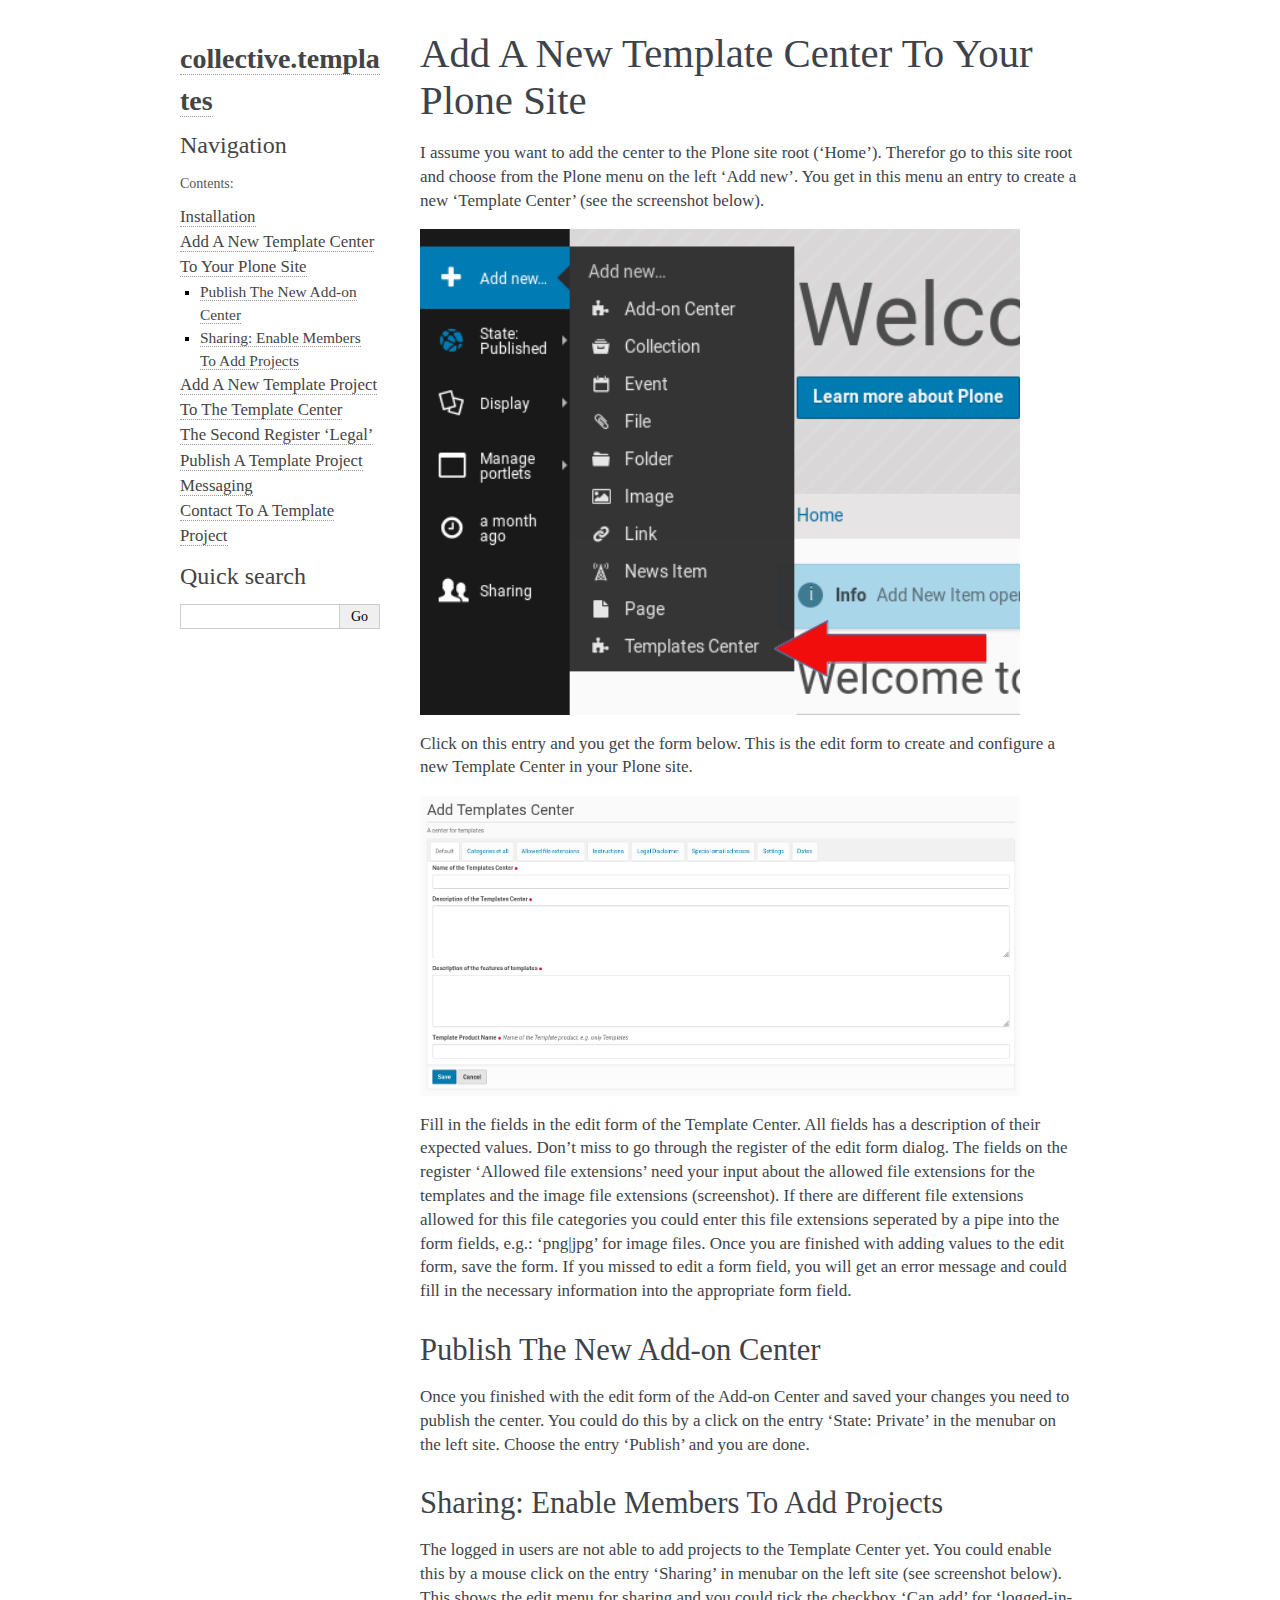
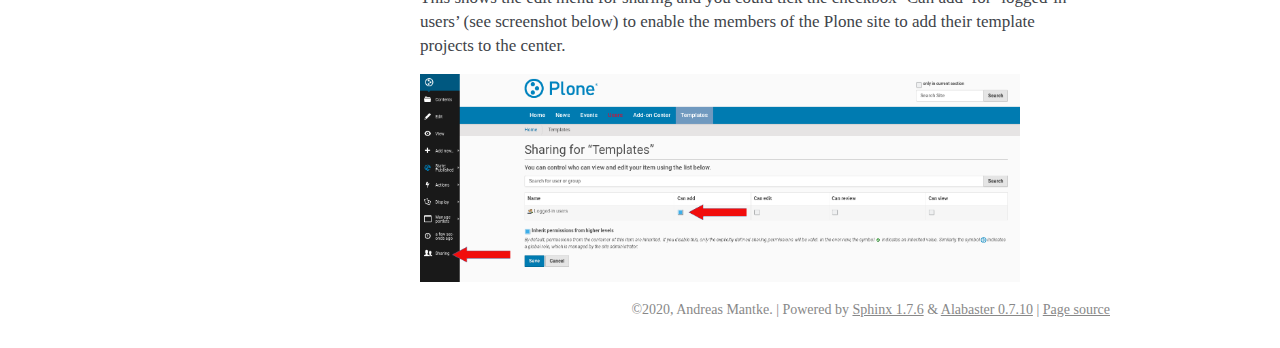
==== docs/html/addnewtemplatecenter.html @ b794615c "Add new documentation in html file format." ====
<!DOCTYPE html PUBLIC "-//W3C//DTD XHTML 1.0 Transitional//EN"
  "http://www.w3.org/TR/xhtml1/DTD/xhtml1-transitional.dtd">

<html xmlns="http://www.w3.org/1999/xhtml">
  <head>
    <meta http-equiv="X-UA-Compatible" content="IE=Edge" />
    <meta http-equiv="Content-Type" content="text/html; charset=utf-8" />
    <title>Add A New Template Center To Your Plone Site &#8212; collective.templates 1.2 documentation</title>
    <link rel="stylesheet" href="_static/alabaster.css" type="text/css" />
    <link rel="stylesheet" href="_static/pygments.css" type="text/css" />
    <script type="text/javascript" id="documentation_options" data-url_root="./" src="_static/documentation_options.js"></script>
    <script type="text/javascript" src="_static/jquery.js"></script>
    <script type="text/javascript" src="_static/underscore.js"></script>
    <script type="text/javascript" src="_static/doctools.js"></script>
    <link rel="index" title="Index" href="genindex.html" />
    <link rel="search" title="Search" href="search.html" />
    <link rel="next" title="Add A New Template Project To The Template Center" href="addnewtemplateproject.html" />
    <link rel="prev" title="Installation" href="installation.html" />
   
  <link rel="stylesheet" href="_static/custom.css" type="text/css" />
  
  
  <meta name="viewport" content="width=device-width, initial-scale=0.9, maximum-scale=0.9" />

  </head><body>
  

    <div class="document">
      <div class="documentwrapper">
        <div class="bodywrapper">
          <div class="body" role="main">
            
  <div class="section" id="add-a-new-template-center-to-your-plone-site">
<h1>Add A New Template Center To Your Plone Site<a class="headerlink" href="#add-a-new-template-center-to-your-plone-site" title="Permalink to this headline">¶</a></h1>
<p>I assume you want to add the center to the Plone site root (‘Home’). Therefor go to this site root and
choose from the Plone menu on the left ‘Add new’. You get in this menu an entry to create a new
‘Template Center’ (see the screenshot below).</p>
<a class="reference internal image-reference" href="_images/create_template_center.png"><img alt="_images/create_template_center.png" src="_images/create_template_center.png" style="width: 600px;" /></a>
<p>Click on this entry and you get the form below. This is the edit form to create and configure a new
Template Center in your Plone site.</p>
<a class="reference internal image-reference" href="_images/template_center_form1.png"><img alt="_images/template_center_form1.png" src="_images/template_center_form1.png" style="width: 600px;" /></a>
<p>Fill in the fields in the edit form of the Template Center. All fields has a description of their expected values.
Don’t miss to go through the register of the edit form dialog. The fields on the register ‘Allowed file extensions’
need your input about the allowed file extensions for the templates and the image file extensions (screenshot).
If there are different file extensions allowed for this file categories you could enter
this file extensions seperated by a pipe into the form fields, e.g.: ‘png|jpg’ for image files.
Once you are finished with adding values to the edit form, save the form. If you missed to edit a form field,
you will get an error message and could fill in the necessary information into the appropriate form field.</p>
<div class="section" id="publish-the-new-add-on-center">
<h2>Publish The New Add-on Center<a class="headerlink" href="#publish-the-new-add-on-center" title="Permalink to this headline">¶</a></h2>
<p>Once you finished with the edit form of the Add-on Center and saved your changes you need to publish the center.
You could do this by a click on the entry ‘State: Private’ in the menubar on the left site. Choose the entry ‘Publish’
and you are done.</p>
</div>
<div class="section" id="sharing-enable-members-to-add-projects">
<h2>Sharing: Enable Members To Add Projects<a class="headerlink" href="#sharing-enable-members-to-add-projects" title="Permalink to this headline">¶</a></h2>
<p>The logged in users are not able to add projects to the Template Center yet. You could enable this by a mouse click
on the entry ‘Sharing’ in menubar on the left site (see screenshot below). This shows the edit menu for sharing
and you could tick the checkbox ‘Can add’ for ‘logged-in-users’ (see screenshot below) to enable the members of
the Plone site to add their template projects to the center.</p>
<a class="reference internal image-reference" href="_images/template_center_sharing.png"><img alt="_images/template_center_sharing.png" src="_images/template_center_sharing.png" style="width: 600px;" /></a>
</div>
</div>


          </div>
        </div>
      </div>
      <div class="sphinxsidebar" role="navigation" aria-label="main navigation">
        <div class="sphinxsidebarwrapper">
<h1 class="logo"><a href="index.html">collective.templates</a></h1>








<h3>Navigation</h3>
<p class="caption"><span class="caption-text">Contents:</span></p>
<ul class="current">
<li class="toctree-l1"><a class="reference internal" href="installation.html">Installation</a></li>
<li class="toctree-l1 current"><a class="current reference internal" href="#">Add A New Template Center To Your Plone Site</a><ul>
<li class="toctree-l2"><a class="reference internal" href="#publish-the-new-add-on-center">Publish The New Add-on Center</a></li>
<li class="toctree-l2"><a class="reference internal" href="#sharing-enable-members-to-add-projects">Sharing: Enable Members To Add Projects</a></li>
</ul>
</li>
<li class="toctree-l1"><a class="reference internal" href="addnewtemplateproject.html">Add A New Template Project To The Template Center</a></li>
<li class="toctree-l1"><a class="reference internal" href="addnewtemplateproject.html#the-second-register-legal">The Second Register ‘Legal’</a></li>
<li class="toctree-l1"><a class="reference internal" href="publishtemplateproject.html">Publish A Template Project</a></li>
<li class="toctree-l1"><a class="reference internal" href="messaging.html">Messaging</a></li>
<li class="toctree-l1"><a class="reference internal" href="contacttotemplateproject.html">Contact To A Template Project</a></li>
</ul>

<div class="relations">
<h3>Related Topics</h3>
<ul>
  <li><a href="index.html">Documentation overview</a><ul>
      <li>Previous: <a href="installation.html" title="previous chapter">Installation</a></li>
      <li>Next: <a href="addnewtemplateproject.html" title="next chapter">Add A New Template Project To The Template Center</a></li>
  </ul></li>
</ul>
</div>
<div id="searchbox" style="display: none" role="search">
  <h3>Quick search</h3>
    <div class="searchformwrapper">
    <form class="search" action="search.html" method="get">
      <input type="text" name="q" />
      <input type="submit" value="Go" />
      <input type="hidden" name="check_keywords" value="yes" />
      <input type="hidden" name="area" value="default" />
    </form>
    </div>
</div>
<script type="text/javascript">$('#searchbox').show(0);</script>
        </div>
      </div>
      <div class="clearer"></div>
    </div>
    <div class="footer">
      &copy;2020, Andreas Mantke.
      
      |
      Powered by <a href="http://sphinx-doc.org/">Sphinx 1.7.6</a>
      &amp; <a href="https://github.com/bitprophet/alabaster">Alabaster 0.7.10</a>
      
      |
      <a href="_sources/addnewtemplatecenter.rst.txt"
          rel="nofollow">Page source</a>
    </div>

    

    
  </body>
</html>
---- docs/html/_static/alabaster.css ----
@import url("basic.css");

/* -- page layout ----------------------------------------------------------- */

body {
    font-family: 'goudy old style', 'minion pro', 'bell mt', Georgia, 'Hiragino Mincho Pro', serif;
    font-size: 17px;
    background-color: #fff;
    color: #000;
    margin: 0;
    padding: 0;
}


div.document {
    width: 940px;
    margin: 30px auto 0 auto;
}

div.documentwrapper {
    float: left;
    width: 100%;
}

div.bodywrapper {
    margin: 0 0 0 220px;
}

div.sphinxsidebar {
    width: 220px;
    font-size: 14px;
    line-height: 1.5;
}

hr {
    border: 1px solid #B1B4B6;
}

div.body {
    background-color: #fff;
    color: #3E4349;
    padding: 0 30px 0 30px;
}

div.body > .section {
    text-align: left;
}

div.footer {
    width: 940px;
    margin: 20px auto 30px auto;
    font-size: 14px;
    color: #888;
    text-align: right;
}

div.footer a {
    color: #888;
}

p.caption {
    font-family: inherit;
    font-size: inherit;
}


div.relations {
    display: none;
}


div.sphinxsidebar a {
    color: #444;
    text-decoration: none;
    border-bottom: 1px dotted #999;
}

div.sphinxsidebar a:hover {
    border-bottom: 1px solid #999;
}

div.sphinxsidebarwrapper {
    padding: 18px 10px;
}

div.sphinxsidebarwrapper p.logo {
    padding: 0;
    margin: -10px 0 0 0px;
    text-align: center;
}

div.sphinxsidebarwrapper h1.logo {
    margin-top: -10px;
    text-align: center;
    margin-bottom: 5px;
    text-align: left;
}

div.sphinxsidebarwrapper h1.logo-name {
    margin-top: 0px;
}

div.sphinxsidebarwrapper p.blurb {
    margin-top: 0;
    font-style: normal;
}

div.sphinxsidebar h3,
div.sphinxsidebar h4 {
    font-family: 'Garamond', 'Georgia', serif;
    color: #444;
    font-size: 24px;
    font-weight: normal;
    margin: 0 0 5px 0;
    padding: 0;
}

div.sphinxsidebar h4 {
    font-size: 20px;
}

div.sphinxsidebar h3 a {
    color: #444;
}

div.sphinxsidebar p.logo a,
div.sphinxsidebar h3 a,
div.sphinxsidebar p.logo a:hover,
div.sphinxsidebar h3 a:hover {
    border: none;
}

div.sphinxsidebar p {
    color: #555;
    margin: 10px 0;
}

div.sphinxsidebar ul {
    margin: 10px 0;
    padding: 0;
    color: #000;
}

div.sphinxsidebar ul li.toctree-l1 > a {
    font-size: 120%;
}

div.sphinxsidebar ul li.toctree-l2 > a {
    font-size: 110%;
}

div.sphinxsidebar input {
    border: 1px solid #CCC;
    font-family: 'goudy old style', 'minion pro', 'bell mt', Georgia, 'Hiragino Mincho Pro', serif;
    font-size: 1em;
}

div.sphinxsidebar hr {
    border: none;
    height: 1px;
    color: #AAA;
    background: #AAA;

    text-align: left;
    margin-left: 0;
    width: 50%;
}

/* -- body styles ----------------------------------------------------------- */

a {
    color: #004B6B;
    text-decoration: underline;
}

a:hover {
    color: #6D4100;
    text-decoration: underline;
}

div.body h1,
div.body h2,
div.body h3,
div.body h4,
div.body h5,
div.body h6 {
    font-family: 'Garamond', 'Georgia', serif;
    font-weight: normal;
    margin: 30px 0px 10px 0px;
    padding: 0;
}

div.body h1 { margin-top: 0; padding-top: 0; font-size: 240%; }
div.body h2 { font-size: 180%; }
div.body h3 { font-size: 150%; }
div.body h4 { font-size: 130%; }
div.body h5 { font-size: 100%; }
div.body h6 { font-size: 100%; }

a.headerlink {
    color: #DDD;
    padding: 0 4px;
    text-decoration: none;
}

a.headerlink:hover {
    color: #444;
    background: #EAEAEA;
}

div.body p, div.body dd, div.body li {
    line-height: 1.4em;
}

div.admonition {
    margin: 20px 0px;
    padding: 10px 30px;
    background-color: #EEE;
    border: 1px solid #CCC;
}

div.admonition tt.xref, div.admonition code.xref, div.admonition a tt {
    background-color: #FBFBFB;
    border-bottom: 1px solid #fafafa;
}

div.admonition p.admonition-title {
    font-family: 'Garamond', 'Georgia', serif;
    font-weight: normal;
    font-size: 24px;
    margin: 0 0 10px 0;
    padding: 0;
    line-height: 1;
}

div.admonition p.last {
    margin-bottom: 0;
}

div.highlight {
    background-color: #fff;
}

dt:target, .highlight {
    background: #FAF3E8;
}

div.warning {
    background-color: #FCC;
    border: 1px solid #FAA;
}

div.danger {
    background-color: #FCC;
    border: 1px solid #FAA;
    -moz-box-shadow: 2px 2px 4px #D52C2C;
    -webkit-box-shadow: 2px 2px 4px #D52C2C;
    box-shadow: 2px 2px 4px #D52C2C;
}

div.error {
    background-color: #FCC;
    border: 1px solid #FAA;
    -moz-box-shadow: 2px 2px 4px #D52C2C;
    -webkit-box-shadow: 2px 2px 4px #D52C2C;
    box-shadow: 2px 2px 4px #D52C2C;
}

div.caution {
    background-color: #FCC;
    border: 1px solid #FAA;
}

div.attention {
    background-color: #FCC;
    border: 1px solid #FAA;
}

div.important {
    background-color: #EEE;
    border: 1px solid #CCC;
}

div.note {
    background-color: #EEE;
    border: 1px solid #CCC;
}

div.tip {
    background-color: #EEE;
    border: 1px solid #CCC;
}

div.hint {
    background-color: #EEE;
    border: 1px solid #CCC;
}

div.seealso {
    background-color: #EEE;
    border: 1px solid #CCC;
}

div.topic {
    background-color: #EEE;
}

p.admonition-title {
    display: inline;
}

p.admonition-title:after {
    content: ":";
}

pre, tt, code {
    font-family: 'Consolas', 'Menlo', 'Deja Vu Sans Mono', 'Bitstream Vera Sans Mono', monospace;
    font-size: 0.9em;
}

.hll {
    background-color: #FFC;
    margin: 0 -12px;
    padding: 0 12px;
    display: block;
}

img.screenshot {
}

tt.descname, tt.descclassname, code.descname, code.descclassname {
    font-size: 0.95em;
}

tt.descname, code.descname {
    padding-right: 0.08em;
}

img.screenshot {
    -moz-box-shadow: 2px 2px 4px #EEE;
    -webkit-box-shadow: 2px 2px 4px #EEE;
    box-shadow: 2px 2px 4px #EEE;
}

table.docutils {
    border: 1px solid #888;
    -moz-box-shadow: 2px 2px 4px #EEE;
    -webkit-box-shadow: 2px 2px 4px #EEE;
    box-shadow: 2px 2px 4px #EEE;
}

table.docutils td, table.docutils th {
    border: 1px solid #888;
    padding: 0.25em 0.7em;
}

table.field-list, table.footnote {
    border: none;
    -moz-box-shadow: none;
    -webkit-box-shadow: none;
    box-shadow: none;
}

table.footnote {
    margin: 15px 0;
    width: 100%;
    border: 1px solid #EEE;
    background: #FDFDFD;
    font-size: 0.9em;
}

table.footnote + table.footnote {
    margin-top: -15px;
    border-top: none;
}

table.field-list th {
    padding: 0 0.8em 0 0;
}

table.field-list td {
    padding: 0;
}

table.field-list p {
    margin-bottom: 0.8em;
}

/* Cloned from
 * https://github.com/sphinx-doc/sphinx/commit/ef60dbfce09286b20b7385333d63a60321784e68
 */
.field-name {
    -moz-hyphens: manual;
    -ms-hyphens: manual;
    -webkit-hyphens: manual;
    hyphens: manual;
}

table.footnote td.label {
    width: .1px;
    padding: 0.3em 0 0.3em 0.5em;
}

table.footnote td {
    padding: 0.3em 0.5em;
}

dl {
    margin: 0;
    padding: 0;
}

dl dd {
    margin-left: 30px;
}

blockquote {
    margin: 0 0 0 30px;
    padding: 0;
}

ul, ol {
    /* Matches the 30px from the narrow-screen "li > ul" selector below */
    margin: 10px 0 10px 30px;
    padding: 0;
}

pre {
    background: #EEE;
    padding: 7px 30px;
    margin: 15px 0px;
    line-height: 1.3em;
}

div.viewcode-block:target {
    background: #ffd;
}

dl pre, blockquote pre, li pre {
    margin-left: 0;
    padding-left: 30px;
}

tt, code {
    background-color: #ecf0f3;
    color: #222;
    /* padding: 1px 2px; */
}

tt.xref, code.xref, a tt {
    background-color: #FBFBFB;
    border-bottom: 1px solid #fff;
}

a.reference {
    text-decoration: none;
    border-bottom: 1px dotted #004B6B;
}

/* Don't put an underline on images */
a.image-reference, a.image-reference:hover {
    border-bottom: none;
}

a.reference:hover {
    border-bottom: 1px solid #6D4100;
}

a.footnote-reference {
    text-decoration: none;
    font-size: 0.7em;
    vertical-align: top;
    border-bottom: 1px dotted #004B6B;
}

a.footnote-reference:hover {
    border-bottom: 1px solid #6D4100;
}

a:hover tt, a:hover code {
    background: #EEE;
}


@media screen and (max-width: 870px) {

    div.sphinxsidebar {
    	display: none;
    }

    div.document {
       width: 100%;

    }

    div.documentwrapper {
    	margin-left: 0;
    	margin-top: 0;
    	margin-right: 0;
    	margin-bottom: 0;
    }

    div.bodywrapper {
    	margin-top: 0;
    	margin-right: 0;
    	margin-bottom: 0;
    	margin-left: 0;
    }

    ul {
    	margin-left: 0;
    }

	li > ul {
        /* Matches the 30px from the "ul, ol" selector above */
		margin-left: 30px;
	}

    .document {
    	width: auto;
    }

    .footer {
    	width: auto;
    }

    .bodywrapper {
    	margin: 0;
    }

    .footer {
    	width: auto;
    }

    .github {
        display: none;
    }



}



@media screen and (max-width: 875px) {

    body {
        margin: 0;
        padding: 20px 30px;
    }

    div.documentwrapper {
        float: none;
        background: #fff;
    }

    div.sphinxsidebar {
        display: block;
        float: none;
        width: 102.5%;
        margin: 50px -30px -20px -30px;
        padding: 10px 20px;
        background: #333;
        color: #FFF;
    }

    div.sphinxsidebar h3, div.sphinxsidebar h4, div.sphinxsidebar p,
    div.sphinxsidebar h3 a {
        color: #fff;
    }

    div.sphinxsidebar a {
        color: #AAA;
    }

    div.sphinxsidebar p.logo {
        display: none;
    }

    div.document {
        width: 100%;
        margin: 0;
    }

    div.footer {
        display: none;
    }

    div.bodywrapper {
        margin: 0;
    }

    div.body {
        min-height: 0;
        padding: 0;
    }

    .rtd_doc_footer {
        display: none;
    }

    .document {
        width: auto;
    }

    .footer {
        width: auto;
    }

    .footer {
        width: auto;
    }

    .github {
        display: none;
    }
}


/* misc. */

.revsys-inline {
    display: none!important;
}

/* Make nested-list/multi-paragraph items look better in Releases changelog
 * pages. Without this, docutils' magical list fuckery causes inconsistent
 * formatting between different release sub-lists.
 */
div#changelog > div.section > ul > li > p:only-child {
    margin-bottom: 0;
}

/* Hide fugly table cell borders in ..bibliography:: directive output */
table.docutils.citation, table.docutils.citation td, table.docutils.citation th {
  border: none;
  /* Below needed in some edge cases; if not applied, bottom shadows appear */
  -moz-box-shadow: none;
  -webkit-box-shadow: none;
  box-shadow: none;
}
---- docs/html/_static/pygments.css ----
.highlight .hll { background-color: #ffffcc }
.highlight  { background: #eeffcc; }
.highlight .c { color: #408090; font-style: italic } /* Comment */
.highlight .err { border: 1px solid #FF0000 } /* Error */
.highlight .k { color: #007020; font-weight: bold } /* Keyword */
.highlight .o { color: #666666 } /* Operator */
.highlight .ch { color: #408090; font-style: italic } /* Comment.Hashbang */
.highlight .cm { color: #408090; font-style: italic } /* Comment.Multiline */
.highlight .cp { color: #007020 } /* Comment.Preproc */
.highlight .cpf { color: #408090; font-style: italic } /* Comment.PreprocFile */
.highlight .c1 { color: #408090; font-style: italic } /* Comment.Single */
.highlight .cs { color: #408090; background-color: #fff0f0 } /* Comment.Special */
.highlight .gd { color: #A00000 } /* Generic.Deleted */
.highlight .ge { font-style: italic } /* Generic.Emph */
.highlight .gr { color: #FF0000 } /* Generic.Error */
.highlight .gh { color: #000080; font-weight: bold } /* Generic.Heading */
.highlight .gi { color: #00A000 } /* Generic.Inserted */
.highlight .go { color: #333333 } /* Generic.Output */
.highlight .gp { color: #c65d09; font-weight: bold } /* Generic.Prompt */
.highlight .gs { font-weight: bold } /* Generic.Strong */
.highlight .gu { color: #800080; font-weight: bold } /* Generic.Subheading */
.highlight .gt { color: #0044DD } /* Generic.Traceback */
.highlight .kc { color: #007020; font-weight: bold } /* Keyword.Constant */
.highlight .kd { color: #007020; font-weight: bold } /* Keyword.Declaration */
.highlight .kn { color: #007020; font-weight: bold } /* Keyword.Namespace */
.highlight .kp { color: #007020 } /* Keyword.Pseudo */
.highlight .kr { color: #007020; font-weight: bold } /* Keyword.Reserved */
.highlight .kt { color: #902000 } /* Keyword.Type */
.highlight .m { color: #208050 } /* Literal.Number */
.highlight .s { color: #4070a0 } /* Literal.String */
.highlight .na { color: #4070a0 } /* Name.Attribute */
.highlight .nb { color: #007020 } /* Name.Builtin */
.highlight .nc { color: #0e84b5; font-weight: bold } /* Name.Class */
.highlight .no { color: #60add5 } /* Name.Constant */
.highlight .nd { color: #555555; font-weight: bold } /* Name.Decorator */
.highlight .ni { color: #d55537; font-weight: bold } /* Name.Entity */
.highlight .ne { color: #007020 } /* Name.Exception */
.highlight .nf { color: #06287e } /* Name.Function */
.highlight .nl { color: #002070; font-weight: bold } /* Name.Label */
.highlight .nn { color: #0e84b5; font-weight: bold } /* Name.Namespace */
.highlight .nt { color: #062873; font-weight: bold } /* Name.Tag */
.highlight .nv { color: #bb60d5 } /* Name.Variable */
.highlight .ow { color: #007020; font-weight: bold } /* Operator.Word */
.highlight .w { color: #bbbbbb } /* Text.Whitespace */
.highlight .mb { color: #208050 } /* Literal.Number.Bin */
.highlight .mf { color: #208050 } /* Literal.Number.Float */
.highlight .mh { color: #208050 } /* Literal.Number.Hex */
.highlight .mi { color: #208050 } /* Literal.Number.Integer */
.highlight .mo { color: #208050 } /* Literal.Number.Oct */
.highlight .sa { color: #4070a0 } /* Literal.String.Affix */
.highlight .sb { color: #4070a0 } /* Literal.String.Backtick */
.highlight .sc { color: #4070a0 } /* Literal.String.Char */
.highlight .dl { color: #4070a0 } /* Literal.String.Delimiter */
.highlight .sd { color: #4070a0; font-style: italic } /* Literal.String.Doc */
.highlight .s2 { color: #4070a0 } /* Literal.String.Double */
.highlight .se { color: #4070a0; font-weight: bold } /* Literal.String.Escape */
.highlight .sh { color: #4070a0 } /* Literal.String.Heredoc */
.highlight .si { color: #70a0d0; font-style: italic } /* Literal.String.Interpol */
.highlight .sx { color: #c65d09 } /* Literal.String.Other */
.highlight .sr { color: #235388 } /* Literal.String.Regex */
.highlight .s1 { color: #4070a0 } /* Literal.String.Single */
.highlight .ss { color: #517918 } /* Literal.String.Symbol */
.highlight .bp { color: #007020 } /* Name.Builtin.Pseudo */
.highlight .fm { color: #06287e } /* Name.Function.Magic */
.highlight .vc { color: #bb60d5 } /* Name.Variable.Class */
.highlight .vg { color: #bb60d5 } /* Name.Variable.Global */
.highlight .vi { color: #bb60d5 } /* Name.Variable.Instance */
.highlight .vm { color: #bb60d5 } /* Name.Variable.Magic */
.highlight .il { color: #208050 } /* Literal.Number.Integer.Long */
---- docs/html/_static/custom.css ----
/* This file intentionally left blank. */
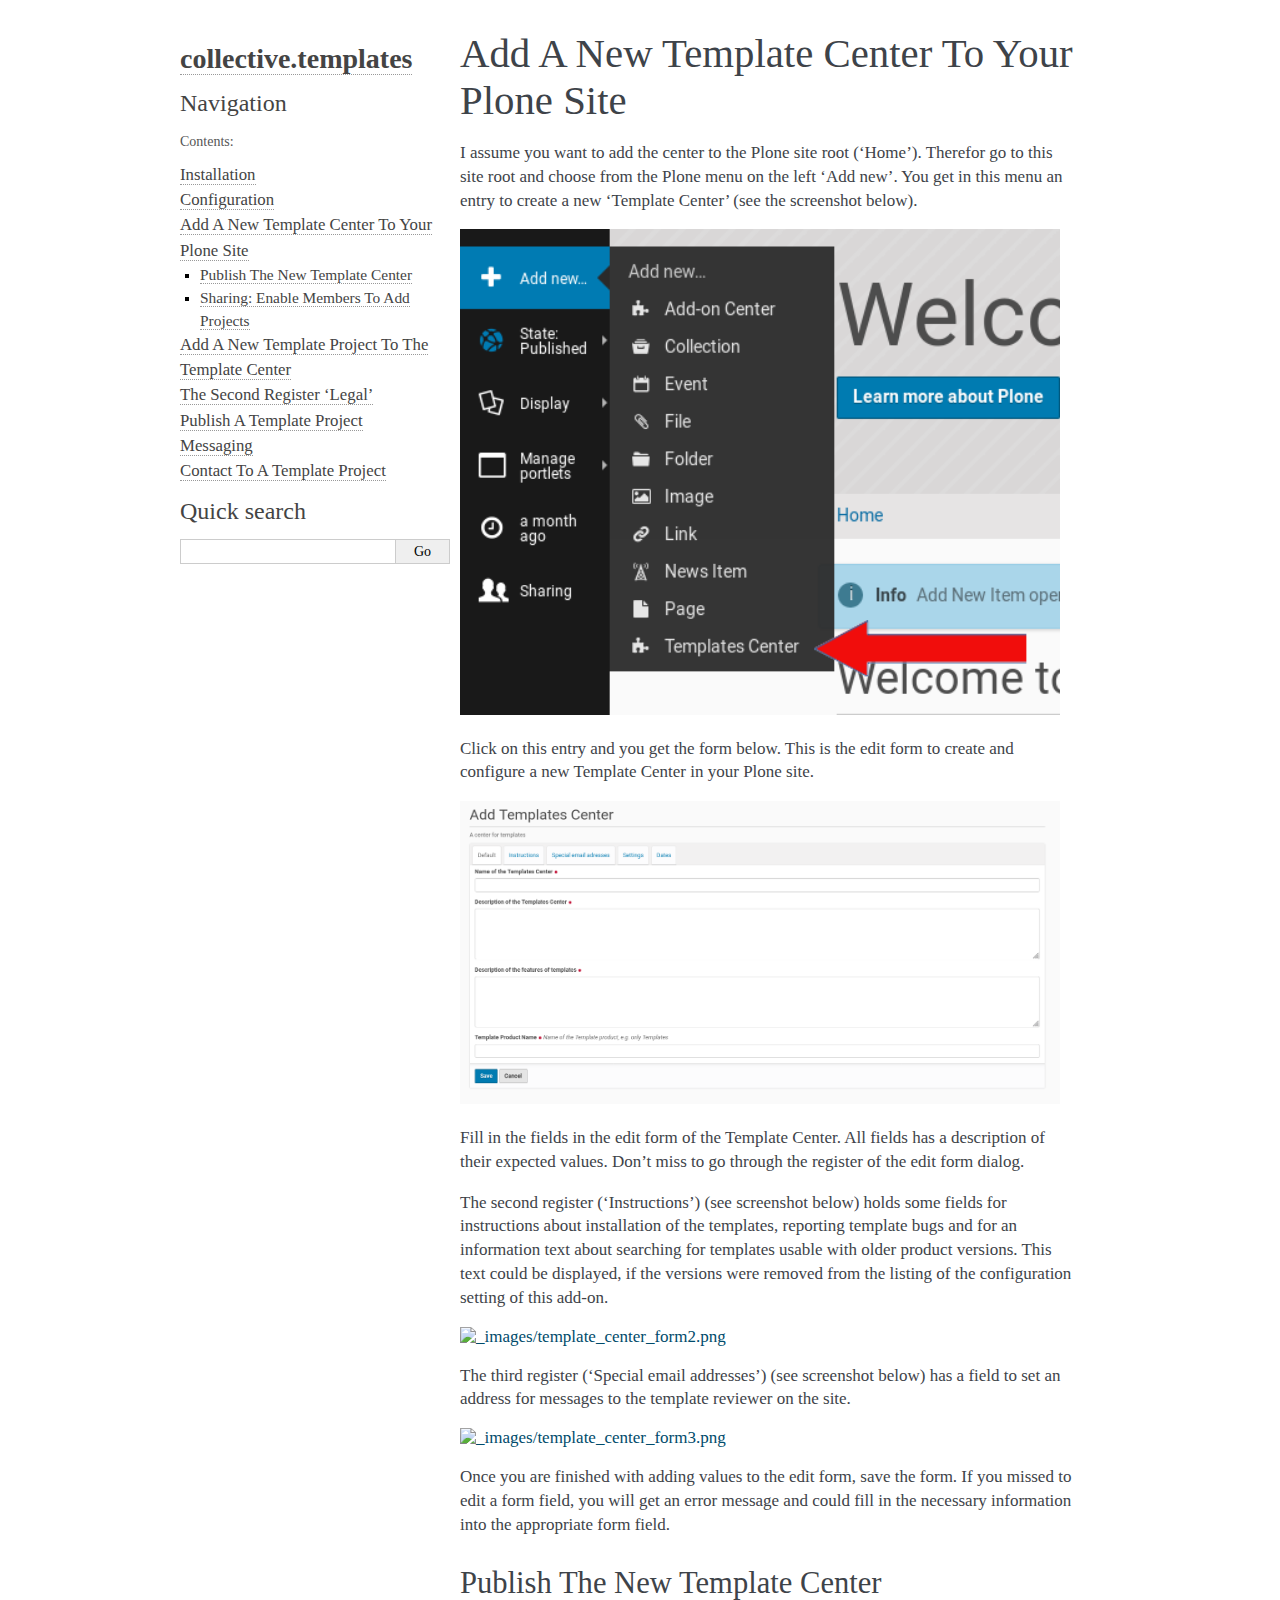
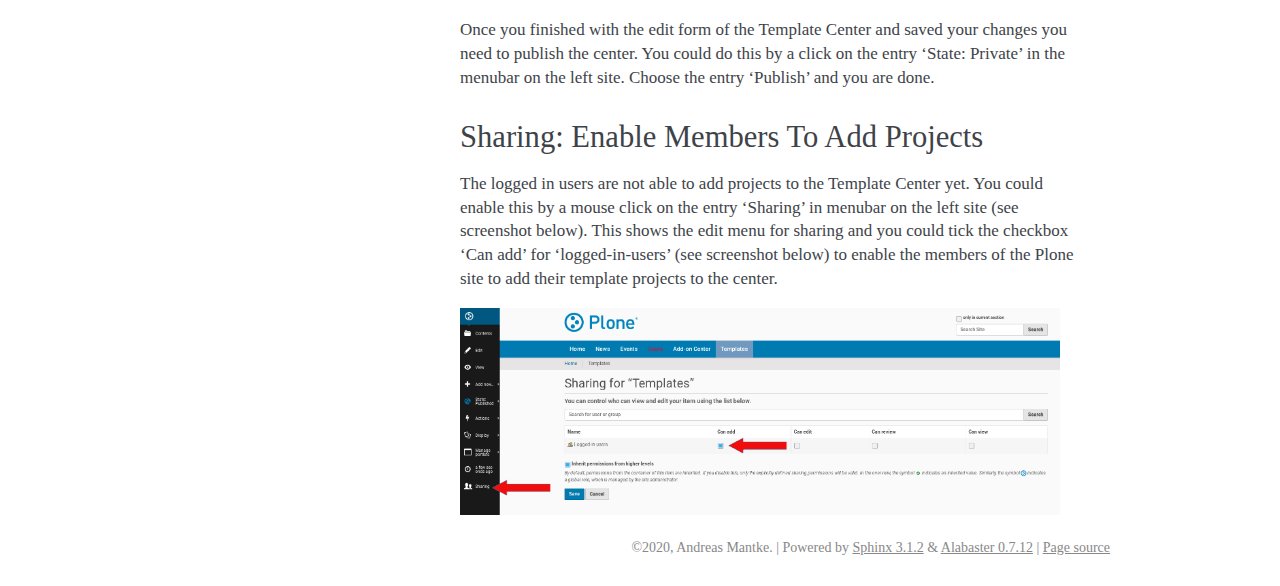
==== commit 7468d622: "Update documentation in html file format." ====
--- a/docs/html/addnewtemplatecenter.html
+++ b/docs/html/addnewtemplatecenter.html
@@ -1,22 +1,22 @@
 
-<!DOCTYPE html PUBLIC "-//W3C//DTD XHTML 1.0 Transitional//EN"
-  "http://www.w3.org/TR/xhtml1/DTD/xhtml1-transitional.dtd">
+<!DOCTYPE html>
 
-<html xmlns="http://www.w3.org/1999/xhtml">
+<html>
   <head>
-    <meta http-equiv="X-UA-Compatible" content="IE=Edge" />
-    <meta http-equiv="Content-Type" content="text/html; charset=utf-8" />
-    <title>Add A New Template Center To Your Plone Site &#8212; collective.templates 1.2 documentation</title>
+    <meta charset="utf-8" />
+    <meta name="viewport" content="width=device-width, initial-scale=1.0">
+    <title>Add A New Template Center To Your Plone Site &#8212; collective.templates  documentation</title>
     <link rel="stylesheet" href="_static/alabaster.css" type="text/css" />
     <link rel="stylesheet" href="_static/pygments.css" type="text/css" />
-    <script type="text/javascript" id="documentation_options" data-url_root="./" src="_static/documentation_options.js"></script>
-    <script type="text/javascript" src="_static/jquery.js"></script>
-    <script type="text/javascript" src="_static/underscore.js"></script>
-    <script type="text/javascript" src="_static/doctools.js"></script>
+    <script id="documentation_options" data-url_root="./" src="_static/documentation_options.js"></script>
+    <script src="_static/jquery.js"></script>
+    <script src="_static/underscore.js"></script>
+    <script src="_static/doctools.js"></script>
+    <script src="_static/language_data.js"></script>
     <link rel="index" title="Index" href="genindex.html" />
     <link rel="search" title="Search" href="search.html" />
     <link rel="next" title="Add A New Template Project To The Template Center" href="addnewtemplateproject.html" />
-    <link rel="prev" title="Installation" href="installation.html" />
+    <link rel="prev" title="Configuration" href="configuration.html" />
    
   <link rel="stylesheet" href="_static/custom.css" type="text/css" />
   
@@ -29,6 +29,8 @@
     <div class="document">
       <div class="documentwrapper">
         <div class="bodywrapper">
+          
+
           <div class="body" role="main">
             
   <div class="section" id="add-a-new-template-center-to-your-plone-site">
@@ -41,15 +43,19 @@
 Template Center in your Plone site.</p>
 <a class="reference internal image-reference" href="_images/template_center_form1.png"><img alt="_images/template_center_form1.png" src="_images/template_center_form1.png" style="width: 600px;" /></a>
 <p>Fill in the fields in the edit form of the Template Center. All fields has a description of their expected values.
-Don’t miss to go through the register of the edit form dialog. The fields on the register ‘Allowed file extensions’
-need your input about the allowed file extensions for the templates and the image file extensions (screenshot).
-If there are different file extensions allowed for this file categories you could enter
-this file extensions seperated by a pipe into the form fields, e.g.: ‘png|jpg’ for image files.
-Once you are finished with adding values to the edit form, save the form. If you missed to edit a form field,
+Don’t miss to go through the register of the edit form dialog.</p>
+<p>The second register (‘Instructions’) (see screenshot below) holds some fields for instructions about installation of the templates, reporting template
+bugs and for an information text about searching for templates usable with older product versions. This text could
+be displayed, if the versions were removed from the listing of the configuration setting of this add-on.</p>
+<a class="reference internal image-reference" href="_images/template_center_form2.png"><img alt="_images/template_center_form2.png" src="_images/template_center_form2.png" style="width: 600px;" /></a>
+<p>The third register (‘Special email addresses’) (see screenshot below) has a field to set an address for messages to the template
+reviewer on the site.</p>
+<a class="reference internal image-reference" href="_images/template_center_form3.png"><img alt="_images/template_center_form3.png" src="_images/template_center_form3.png" style="width: 600px;" /></a>
+<p>Once you are finished with adding values to the edit form, save the form. If you missed to edit a form field,
 you will get an error message and could fill in the necessary information into the appropriate form field.</p>
-<div class="section" id="publish-the-new-add-on-center">
-<h2>Publish The New Add-on Center<a class="headerlink" href="#publish-the-new-add-on-center" title="Permalink to this headline">¶</a></h2>
-<p>Once you finished with the edit form of the Add-on Center and saved your changes you need to publish the center.
+<div class="section" id="publish-the-new-template-center">
+<h2>Publish The New Template Center<a class="headerlink" href="#publish-the-new-template-center" title="Permalink to this headline">¶</a></h2>
+<p>Once you finished with the edit form of the Template Center and saved your changes you need to publish the center.
 You could do this by a click on the entry ‘State: Private’ in the menubar on the left site. Choose the entry ‘Publish’
 and you are done.</p>
 </div>
@@ -65,6 +71,7 @@
 
 
           </div>
+          
         </div>
       </div>
       <div class="sphinxsidebar" role="navigation" aria-label="main navigation">
@@ -82,8 +89,9 @@
 <p class="caption"><span class="caption-text">Contents:</span></p>
 <ul class="current">
 <li class="toctree-l1"><a class="reference internal" href="installation.html">Installation</a></li>
+<li class="toctree-l1"><a class="reference internal" href="configuration.html">Configuration</a></li>
 <li class="toctree-l1 current"><a class="current reference internal" href="#">Add A New Template Center To Your Plone Site</a><ul>
-<li class="toctree-l2"><a class="reference internal" href="#publish-the-new-add-on-center">Publish The New Add-on Center</a></li>
+<li class="toctree-l2"><a class="reference internal" href="#publish-the-new-template-center">Publish The New Template Center</a></li>
 <li class="toctree-l2"><a class="reference internal" href="#sharing-enable-members-to-add-projects">Sharing: Enable Members To Add Projects</a></li>
 </ul>
 </li>
@@ -98,23 +106,29 @@
 <h3>Related Topics</h3>
 <ul>
   <li><a href="index.html">Documentation overview</a><ul>
-      <li>Previous: <a href="installation.html" title="previous chapter">Installation</a></li>
+      <li>Previous: <a href="configuration.html" title="previous chapter">Configuration</a></li>
       <li>Next: <a href="addnewtemplateproject.html" title="next chapter">Add A New Template Project To The Template Center</a></li>
   </ul></li>
 </ul>
 </div>
 <div id="searchbox" style="display: none" role="search">
-  <h3>Quick search</h3>
+  <h3 id="searchlabel">Quick search</h3>
     <div class="searchformwrapper">
     <form class="search" action="search.html" method="get">
-      <input type="text" name="q" />
+      <input type="text" name="q" aria-labelledby="searchlabel" />
       <input type="submit" value="Go" />
-      <input type="hidden" name="check_keywords" value="yes" />
-      <input type="hidden" name="area" value="default" />
     </form>
     </div>
 </div>
-<script type="text/javascript">$('#searchbox').show(0);</script>
+<script>$('#searchbox').show(0);</script>
+
+
+
+
+
+
+
+
         </div>
       </div>
       <div class="clearer"></div>
@@ -123,8 +137,8 @@
       &copy;2020, Andreas Mantke.
       
       |
-      Powered by <a href="http://sphinx-doc.org/">Sphinx 1.7.6</a>
-      &amp; <a href="https://github.com/bitprophet/alabaster">Alabaster 0.7.10</a>
+      Powered by <a href="http://sphinx-doc.org/">Sphinx 3.1.2</a>
+      &amp; <a href="https://github.com/bitprophet/alabaster">Alabaster 0.7.12</a>
       
       |
       <a href="_sources/addnewtemplatecenter.rst.txt"
--- a/docs/html/_static/alabaster.css
+++ b/docs/html/_static/alabaster.css
@@ -1,61 +1,9 @@
-
-
-
-
-
-
-
-
-
-
-
-
-
-
-
-
-
-
-
-
-
-
-
-
-
-
-
-
-
-
-
-
-
-
-
-
-
-
-
-
-
-
-
-
-
-
-
-
-
-
-
-
 @import url("basic.css");
 
 /* -- page layout ----------------------------------------------------------- */
 
 body {
-    font-family: 'goudy old style', 'minion pro', 'bell mt', Georgia, 'Hiragino Mincho Pro', serif;
+    font-family: Georgia, serif;
     font-size: 17px;
     background-color: #fff;
     color: #000;
@@ -159,7 +107,7 @@
 
 div.sphinxsidebar h3,
 div.sphinxsidebar h4 {
-    font-family: 'Garamond', 'Georgia', serif;
+    font-family: Georgia, serif;
     color: #444;
     font-size: 24px;
     font-weight: normal;
@@ -203,7 +151,7 @@
 
 div.sphinxsidebar input {
     border: 1px solid #CCC;
-    font-family: 'goudy old style', 'minion pro', 'bell mt', Georgia, 'Hiragino Mincho Pro', serif;
+    font-family: Georgia, serif;
     font-size: 1em;
 }
 
@@ -216,6 +164,19 @@
     text-align: left;
     margin-left: 0;
     width: 50%;
+}
+
+div.sphinxsidebar .badge {
+    border-bottom: none;
+}
+
+div.sphinxsidebar .badge:hover {
+    border-bottom: none;
+}
+
+/* To address an issue with donation coming after search */
+div.sphinxsidebar h3.donation {
+    margin-top: 10px;
 }
 
 /* -- body styles ----------------------------------------------------------- */
@@ -236,7 +197,7 @@
 div.body h4,
 div.body h5,
 div.body h6 {
-    font-family: 'Garamond', 'Georgia', serif;
+    font-family: Georgia, serif;
     font-weight: normal;
     margin: 30px 0px 10px 0px;
     padding: 0;
@@ -277,7 +238,7 @@
 }
 
 div.admonition p.admonition-title {
-    font-family: 'Garamond', 'Georgia', serif;
+    font-family: Georgia, serif;
     font-weight: normal;
     font-size: 24px;
     margin: 0 0 10px 0;
@@ -366,7 +327,7 @@
 }
 
 pre, tt, code {
-    font-family: 'Consolas', 'Menlo', 'Deja Vu Sans Mono', 'Bitstream Vera Sans Mono', monospace;
+    font-family: 'Consolas', 'Menlo', 'DejaVu Sans Mono', 'Bitstream Vera Sans Mono', monospace;
     font-size: 0.9em;
 }
 
@@ -690,4 +651,51 @@
   -moz-box-shadow: none;
   -webkit-box-shadow: none;
   box-shadow: none;
+}
+
+
+/* relbar */
+
+.related {
+    line-height: 30px;
+    width: 100%;
+    font-size: 0.9rem;
+}
+
+.related.top {
+    border-bottom: 1px solid #EEE;
+    margin-bottom: 20px;
+}
+
+.related.bottom {
+    border-top: 1px solid #EEE;
+}
+
+.related ul {
+    padding: 0;
+    margin: 0;
+    list-style: none;
+}
+
+.related li {
+    display: inline;
+}
+
+nav#rellinks {
+    float: right;
+}
+
+nav#rellinks li+li:before {
+    content: "|";
+}
+
+nav#breadcrumbs li+li:before {
+    content: "\00BB";
+}
+
+/* Hide certain items when printing */
+@media print {
+    div.related {
+        display: none;
+    }
 }--- a/docs/html/_static/pygments.css
+++ b/docs/html/_static/pygments.css
@@ -1,69 +1,77 @@
 .highlight .hll { background-color: #ffffcc }
-.highlight  { background: #eeffcc; }
-.highlight .c { color: #408090; font-style: italic } /* Comment */
-.highlight .err { border: 1px solid #FF0000 } /* Error */
-.highlight .k { color: #007020; font-weight: bold } /* Keyword */
-.highlight .o { color: #666666 } /* Operator */
-.highlight .ch { color: #408090; font-style: italic } /* Comment.Hashbang */
-.highlight .cm { color: #408090; font-style: italic } /* Comment.Multiline */
-.highlight .cp { color: #007020 } /* Comment.Preproc */
-.highlight .cpf { color: #408090; font-style: italic } /* Comment.PreprocFile */
-.highlight .c1 { color: #408090; font-style: italic } /* Comment.Single */
-.highlight .cs { color: #408090; background-color: #fff0f0 } /* Comment.Special */
-.highlight .gd { color: #A00000 } /* Generic.Deleted */
-.highlight .ge { font-style: italic } /* Generic.Emph */
-.highlight .gr { color: #FF0000 } /* Generic.Error */
+.highlight  { background: #f8f8f8; }
+.highlight .c { color: #8f5902; font-style: italic } /* Comment */
+.highlight .err { color: #a40000; border: 1px solid #ef2929 } /* Error */
+.highlight .g { color: #000000 } /* Generic */
+.highlight .k { color: #004461; font-weight: bold } /* Keyword */
+.highlight .l { color: #000000 } /* Literal */
+.highlight .n { color: #000000 } /* Name */
+.highlight .o { color: #582800 } /* Operator */
+.highlight .x { color: #000000 } /* Other */
+.highlight .p { color: #000000; font-weight: bold } /* Punctuation */
+.highlight .ch { color: #8f5902; font-style: italic } /* Comment.Hashbang */
+.highlight .cm { color: #8f5902; font-style: italic } /* Comment.Multiline */
+.highlight .cp { color: #8f5902 } /* Comment.Preproc */
+.highlight .cpf { color: #8f5902; font-style: italic } /* Comment.PreprocFile */
+.highlight .c1 { color: #8f5902; font-style: italic } /* Comment.Single */
+.highlight .cs { color: #8f5902; font-style: italic } /* Comment.Special */
+.highlight .gd { color: #a40000 } /* Generic.Deleted */
+.highlight .ge { color: #000000; font-style: italic } /* Generic.Emph */
+.highlight .gr { color: #ef2929 } /* Generic.Error */
 .highlight .gh { color: #000080; font-weight: bold } /* Generic.Heading */
 .highlight .gi { color: #00A000 } /* Generic.Inserted */
-.highlight .go { color: #333333 } /* Generic.Output */
-.highlight .gp { color: #c65d09; font-weight: bold } /* Generic.Prompt */
-.highlight .gs { font-weight: bold } /* Generic.Strong */
+.highlight .go { color: #888888 } /* Generic.Output */
+.highlight .gp { color: #745334 } /* Generic.Prompt */
+.highlight .gs { color: #000000; font-weight: bold } /* Generic.Strong */
 .highlight .gu { color: #800080; font-weight: bold } /* Generic.Subheading */
-.highlight .gt { color: #0044DD } /* Generic.Traceback */
-.highlight .kc { color: #007020; font-weight: bold } /* Keyword.Constant */
-.highlight .kd { color: #007020; font-weight: bold } /* Keyword.Declaration */
-.highlight .kn { color: #007020; font-weight: bold } /* Keyword.Namespace */
-.highlight .kp { color: #007020 } /* Keyword.Pseudo */
-.highlight .kr { color: #007020; font-weight: bold } /* Keyword.Reserved */
-.highlight .kt { color: #902000 } /* Keyword.Type */
-.highlight .m { color: #208050 } /* Literal.Number */
-.highlight .s { color: #4070a0 } /* Literal.String */
-.highlight .na { color: #4070a0 } /* Name.Attribute */
-.highlight .nb { color: #007020 } /* Name.Builtin */
-.highlight .nc { color: #0e84b5; font-weight: bold } /* Name.Class */
-.highlight .no { color: #60add5 } /* Name.Constant */
-.highlight .nd { color: #555555; font-weight: bold } /* Name.Decorator */
-.highlight .ni { color: #d55537; font-weight: bold } /* Name.Entity */
-.highlight .ne { color: #007020 } /* Name.Exception */
-.highlight .nf { color: #06287e } /* Name.Function */
-.highlight .nl { color: #002070; font-weight: bold } /* Name.Label */
-.highlight .nn { color: #0e84b5; font-weight: bold } /* Name.Namespace */
-.highlight .nt { color: #062873; font-weight: bold } /* Name.Tag */
-.highlight .nv { color: #bb60d5 } /* Name.Variable */
-.highlight .ow { color: #007020; font-weight: bold } /* Operator.Word */
-.highlight .w { color: #bbbbbb } /* Text.Whitespace */
-.highlight .mb { color: #208050 } /* Literal.Number.Bin */
-.highlight .mf { color: #208050 } /* Literal.Number.Float */
-.highlight .mh { color: #208050 } /* Literal.Number.Hex */
-.highlight .mi { color: #208050 } /* Literal.Number.Integer */
-.highlight .mo { color: #208050 } /* Literal.Number.Oct */
-.highlight .sa { color: #4070a0 } /* Literal.String.Affix */
-.highlight .sb { color: #4070a0 } /* Literal.String.Backtick */
-.highlight .sc { color: #4070a0 } /* Literal.String.Char */
-.highlight .dl { color: #4070a0 } /* Literal.String.Delimiter */
-.highlight .sd { color: #4070a0; font-style: italic } /* Literal.String.Doc */
-.highlight .s2 { color: #4070a0 } /* Literal.String.Double */
-.highlight .se { color: #4070a0; font-weight: bold } /* Literal.String.Escape */
-.highlight .sh { color: #4070a0 } /* Literal.String.Heredoc */
-.highlight .si { color: #70a0d0; font-style: italic } /* Literal.String.Interpol */
-.highlight .sx { color: #c65d09 } /* Literal.String.Other */
-.highlight .sr { color: #235388 } /* Literal.String.Regex */
-.highlight .s1 { color: #4070a0 } /* Literal.String.Single */
-.highlight .ss { color: #517918 } /* Literal.String.Symbol */
-.highlight .bp { color: #007020 } /* Name.Builtin.Pseudo */
-.highlight .fm { color: #06287e } /* Name.Function.Magic */
-.highlight .vc { color: #bb60d5 } /* Name.Variable.Class */
-.highlight .vg { color: #bb60d5 } /* Name.Variable.Global */
-.highlight .vi { color: #bb60d5 } /* Name.Variable.Instance */
-.highlight .vm { color: #bb60d5 } /* Name.Variable.Magic */
-.highlight .il { color: #208050 } /* Literal.Number.Integer.Long */+.highlight .gt { color: #a40000; font-weight: bold } /* Generic.Traceback */
+.highlight .kc { color: #004461; font-weight: bold } /* Keyword.Constant */
+.highlight .kd { color: #004461; font-weight: bold } /* Keyword.Declaration */
+.highlight .kn { color: #004461; font-weight: bold } /* Keyword.Namespace */
+.highlight .kp { color: #004461; font-weight: bold } /* Keyword.Pseudo */
+.highlight .kr { color: #004461; font-weight: bold } /* Keyword.Reserved */
+.highlight .kt { color: #004461; font-weight: bold } /* Keyword.Type */
+.highlight .ld { color: #000000 } /* Literal.Date */
+.highlight .m { color: #990000 } /* Literal.Number */
+.highlight .s { color: #4e9a06 } /* Literal.String */
+.highlight .na { color: #c4a000 } /* Name.Attribute */
+.highlight .nb { color: #004461 } /* Name.Builtin */
+.highlight .nc { color: #000000 } /* Name.Class */
+.highlight .no { color: #000000 } /* Name.Constant */
+.highlight .nd { color: #888888 } /* Name.Decorator */
+.highlight .ni { color: #ce5c00 } /* Name.Entity */
+.highlight .ne { color: #cc0000; font-weight: bold } /* Name.Exception */
+.highlight .nf { color: #000000 } /* Name.Function */
+.highlight .nl { color: #f57900 } /* Name.Label */
+.highlight .nn { color: #000000 } /* Name.Namespace */
+.highlight .nx { color: #000000 } /* Name.Other */
+.highlight .py { color: #000000 } /* Name.Property */
+.highlight .nt { color: #004461; font-weight: bold } /* Name.Tag */
+.highlight .nv { color: #000000 } /* Name.Variable */
+.highlight .ow { color: #004461; font-weight: bold } /* Operator.Word */
+.highlight .w { color: #f8f8f8; text-decoration: underline } /* Text.Whitespace */
+.highlight .mb { color: #990000 } /* Literal.Number.Bin */
+.highlight .mf { color: #990000 } /* Literal.Number.Float */
+.highlight .mh { color: #990000 } /* Literal.Number.Hex */
+.highlight .mi { color: #990000 } /* Literal.Number.Integer */
+.highlight .mo { color: #990000 } /* Literal.Number.Oct */
+.highlight .sa { color: #4e9a06 } /* Literal.String.Affix */
+.highlight .sb { color: #4e9a06 } /* Literal.String.Backtick */
+.highlight .sc { color: #4e9a06 } /* Literal.String.Char */
+.highlight .dl { color: #4e9a06 } /* Literal.String.Delimiter */
+.highlight .sd { color: #8f5902; font-style: italic } /* Literal.String.Doc */
+.highlight .s2 { color: #4e9a06 } /* Literal.String.Double */
+.highlight .se { color: #4e9a06 } /* Literal.String.Escape */
+.highlight .sh { color: #4e9a06 } /* Literal.String.Heredoc */
+.highlight .si { color: #4e9a06 } /* Literal.String.Interpol */
+.highlight .sx { color: #4e9a06 } /* Literal.String.Other */
+.highlight .sr { color: #4e9a06 } /* Literal.String.Regex */
+.highlight .s1 { color: #4e9a06 } /* Literal.String.Single */
+.highlight .ss { color: #4e9a06 } /* Literal.String.Symbol */
+.highlight .bp { color: #3465a4 } /* Name.Builtin.Pseudo */
+.highlight .fm { color: #000000 } /* Name.Function.Magic */
+.highlight .vc { color: #000000 } /* Name.Variable.Class */
+.highlight .vg { color: #000000 } /* Name.Variable.Global */
+.highlight .vi { color: #000000 } /* Name.Variable.Instance */
+.highlight .vm { color: #000000 } /* Name.Variable.Magic */
+.highlight .il { color: #990000 } /* Literal.Number.Integer.Long */--- a/docs/html/_static/custom.css
+++ b/docs/html/_static/custom.css
@@ -1 +1,7 @@
-/* This file intentionally left blank. */
+div.bodywrapper{
+    margin: 0 0 0 260px;
+}
+
+div.sphinxsidebar{
+    width: 290px;
+}
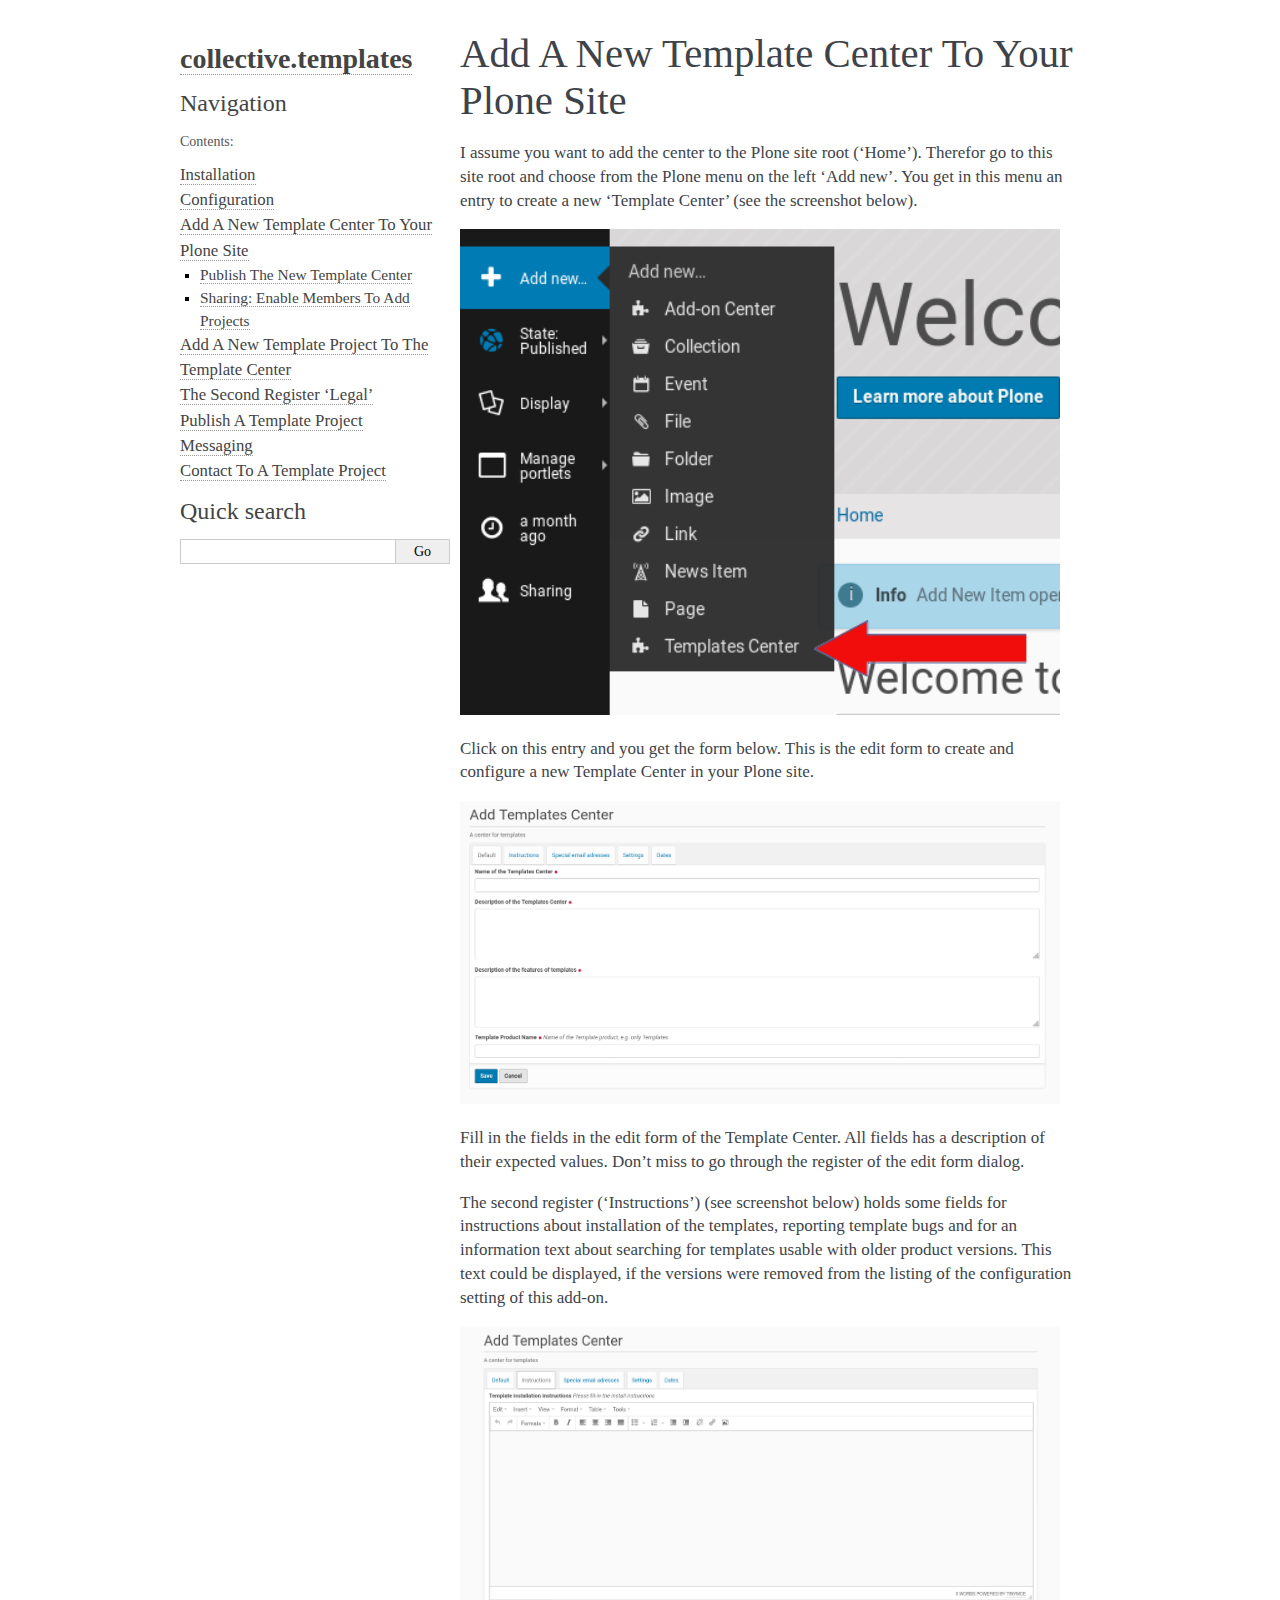
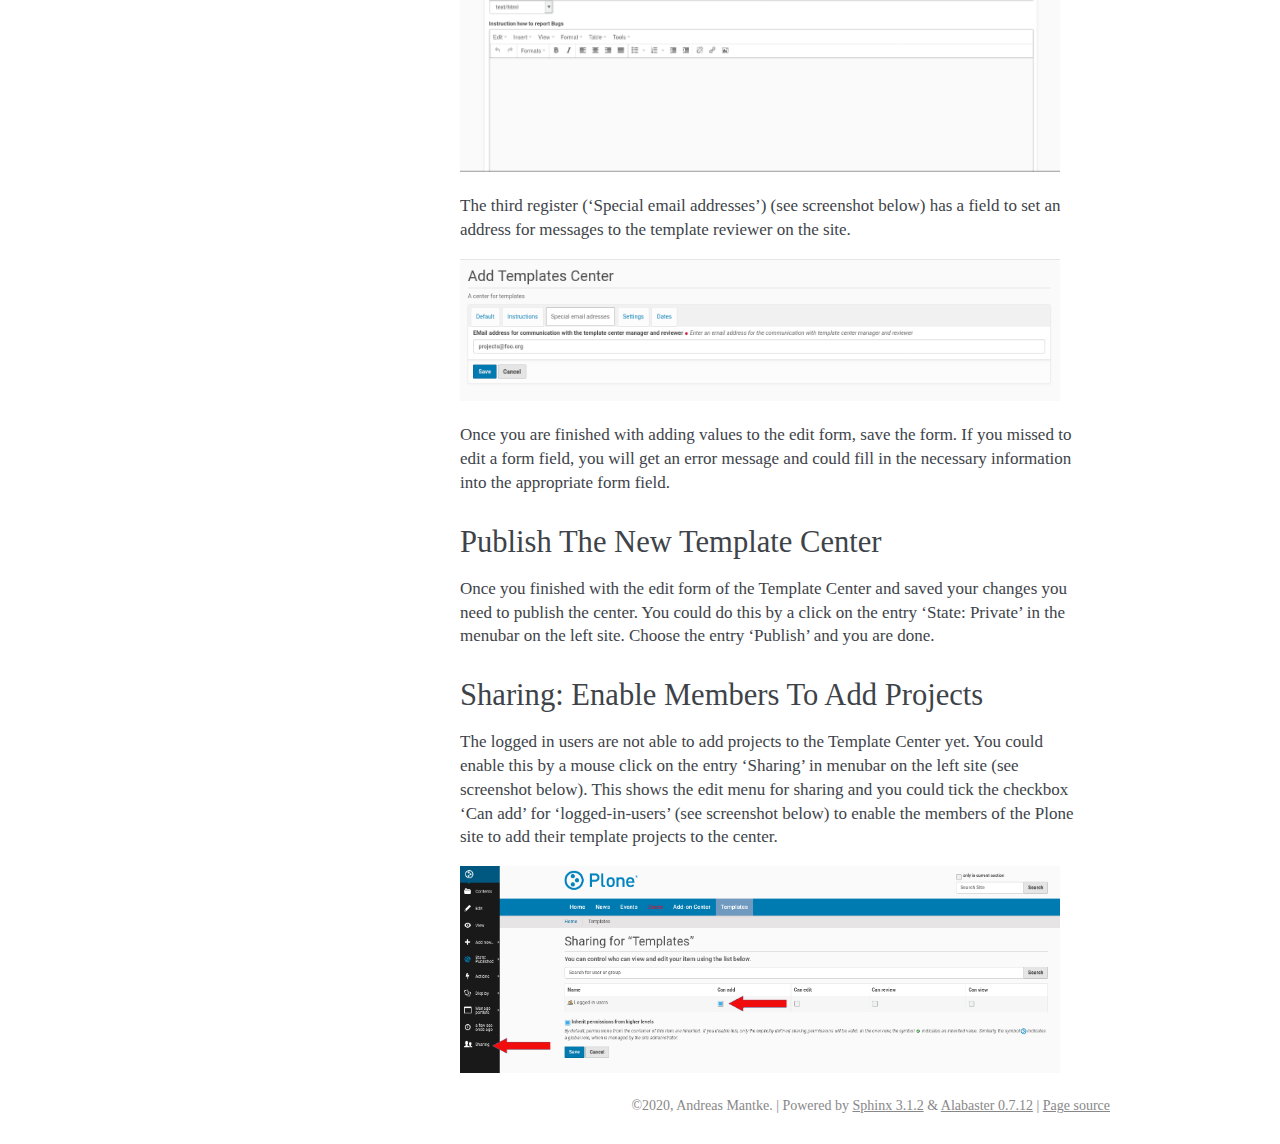
==== commit 87fbb83b: "update links" ====
--- a/docs/html/addnewtemplatecenter.html
+++ b/docs/html/addnewtemplatecenter.html
@@ -17,22 +17,22 @@
     <link rel="search" title="Search" href="search.html" />
     <link rel="next" title="Add A New Template Project To The Template Center" href="addnewtemplateproject.html" />
     <link rel="prev" title="Configuration" href="configuration.html" />
-   
+
   <link rel="stylesheet" href="_static/custom.css" type="text/css" />
-  
-  
+
+
   <meta name="viewport" content="width=device-width, initial-scale=0.9, maximum-scale=0.9" />
 
   </head><body>
-  
+
 
     <div class="document">
       <div class="documentwrapper">
         <div class="bodywrapper">
-          
+
 
           <div class="body" role="main">
-            
+
   <div class="section" id="add-a-new-template-center-to-your-plone-site">
 <h1>Add A New Template Center To Your Plone Site<a class="headerlink" href="#add-a-new-template-center-to-your-plone-site" title="Permalink to this headline">¶</a></h1>
 <p>I assume you want to add the center to the Plone site root (‘Home’). Therefor go to this site root and
@@ -71,7 +71,7 @@
 
 
           </div>
-          
+
         </div>
       </div>
       <div class="sphinxsidebar" role="navigation" aria-label="main navigation">
@@ -135,18 +135,18 @@
     </div>
     <div class="footer">
       &copy;2020, Andreas Mantke.
-      
+
       |
-      Powered by <a href="http://sphinx-doc.org/">Sphinx 3.1.2</a>
+      Powered by <a href="https://sphinx-doc.org/">Sphinx 3.1.2</a>
       &amp; <a href="https://github.com/bitprophet/alabaster">Alabaster 0.7.12</a>
-      
+
       |
       <a href="_sources/addnewtemplatecenter.rst.txt"
           rel="nofollow">Page source</a>
     </div>
 
-    
 
-    
+
+
   </body>
-</html>+</html>
